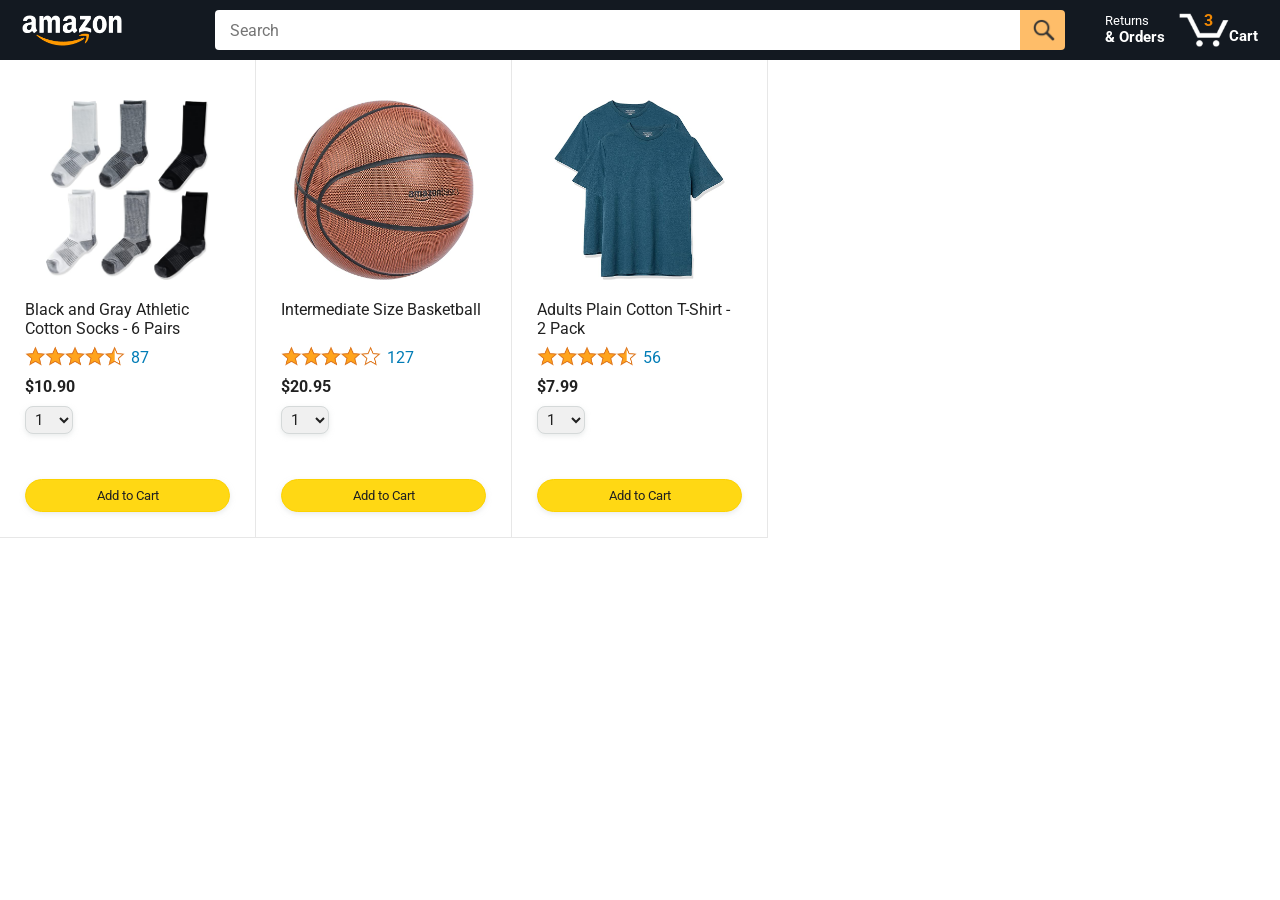
==== amazon.html @ a8ed7c8b "Initial commit: Set up project structure and basic files." ====
<!DOCTYPE html>
<html>
  <head>
    <title>Amazon Project</title>

    <meta name="viewport" content="width=device-width, initial-scale=1">

    <link rel="preconnect" href="https://fonts.googleapis.com">
    <link rel="preconnect" href="https://fonts.gstatic.com" crossorigin>
    <link href="https://fonts.googleapis.com/css2?family=Roboto:wght@400;500;700&display=swap" rel="stylesheet">

    <link rel="stylesheet" href="styles/shared/general.css">
    <link rel="stylesheet" href="styles/shared/amazon-header.css">
    <link rel="stylesheet" href="styles/pages/amazon.css">
  </head>
  <body>
    <div class="amazon-header">
      <div class="amazon-header-left-section">
        <a href="amazon.html" class="header-link">
          <img class="amazon-logo"
            src="images/amazon-logo-white.png">
          <img class="amazon-mobile-logo"
            src="images/amazon-mobile-logo-white.png">
        </a>
      </div>

      <div class="amazon-header-middle-section">
        <input class="search-bar" type="text" placeholder="Search">

        <button class="search-button">
          <img class="search-icon" src="images/icons/search-icon.png">
        </button>
      </div>

      <div class="amazon-header-right-section">
        <a class="orders-link header-link" href="orders.html">
          <span class="returns-text">Returns</span>
          <span class="orders-text">& Orders</span>
        </a>

        <a class="cart-link header-link" href="checkout.html">
          <img class="cart-icon" src="images/icons/cart-icon.png">
          <div class="cart-quantity">3</div>
          <div class="cart-text">Cart</div>
        </a>
      </div>
    </div>
    
    <div class="main">
      <div class="products-grid">
        <div class="product-container">
          <div class="product-image-container">
            <img class="product-image"
              src="images/products/athletic-cotton-socks-6-pairs.jpg">
          </div>

          <div class="product-name limit-text-to-2-lines">
            Black and Gray Athletic Cotton Socks - 6 Pairs
          </div>

          <div class="product-rating-container">
            <img class="product-rating-stars"
              src="images/ratings/rating-45.png">
            <div class="product-rating-count link-primary">
              87
            </div>
          </div>

          <div class="product-price">
            $10.90
          </div>

          <div class="product-quantity-container">
            <select>
              <option selected value="1">1</option>
              <option value="2">2</option>
              <option value="3">3</option>
              <option value="4">4</option>
              <option value="5">5</option>
              <option value="6">6</option>
              <option value="7">7</option>
              <option value="8">8</option>
              <option value="9">9</option>
              <option value="10">10</option>
            </select>
          </div>

          <div class="product-spacer"></div>

          <div class="added-to-cart">
            <img src="images/icons/checkmark.png">
            Added
          </div>

          <button class="add-to-cart-button button-primary">
            Add to Cart
          </button>
        </div>

        <div class="product-container">
          <div class="product-image-container">
            <img class="product-image"
              src="images/products/intermediate-composite-basketball.jpg">
          </div>

          <div class="product-name limit-text-to-2-lines">
            Intermediate Size Basketball
          </div>

          <div class="product-rating-container">
            <img class="product-rating-stars"
              src="images/ratings/rating-40.png">
            <div class="product-rating-count link-primary">
              127
            </div>
          </div>

          <div class="product-price">
            $20.95
          </div>

          <div class="product-quantity-container">
            <select>
              <option selected value="1">1</option>
              <option value="2">2</option>
              <option value="3">3</option>
              <option value="4">4</option>
              <option value="5">5</option>
              <option value="6">6</option>
              <option value="7">7</option>
              <option value="8">8</option>
              <option value="9">9</option>
              <option value="10">10</option>
            </select>
          </div>

          <div class="product-spacer"></div>

          <div class="added-to-cart">
            <img src="images/icons/checkmark.png">
            Added
          </div>

          <button class="add-to-cart-button button-primary">
            Add to Cart
          </button>
        </div>

        <div class="product-container">
          <div class="product-image-container">
            <img class="product-image"
              src="images/products/adults-plain-cotton-tshirt-2-pack-teal.jpg">
          </div>

          <div class="product-name limit-text-to-2-lines">
            Adults Plain Cotton T-Shirt - 2 Pack
          </div>

          <div class="product-rating-container">
            <img class="product-rating-stars"
              src="images/ratings/rating-45.png">
            <div class="product-rating-count link-primary">
              56
            </div>
          </div>

          <div class="product-price">
            $7.99
          </div>

          <div class="product-quantity-container">
            <select>
              <option selected value="1">1</option>
              <option value="2">2</option>
              <option value="3">3</option>
              <option value="4">4</option>
              <option value="5">5</option>
              <option value="6">6</option>
              <option value="7">7</option>
              <option value="8">8</option>
              <option value="9">9</option>
              <option value="10">10</option>
            </select>
          </div>

          <div class="product-spacer"></div>

          <div class="added-to-cart">
            <img src="images/icons/checkmark.png">
            Added
          </div>

          <button class="add-to-cart-button button-primary">
            Add to Cart
          </button>
        </div>
      </div>
    </div>
  </body>
</html>
---- styles/shared/general.css ----
body {
  font-family: Roboto, Arial;
  color: rgb(33, 33, 33);
  margin: 0;
}

p {
  margin: 0;
}

button {
  cursor: pointer;
}

select {
  cursor: pointer;
}

input, select, button {
  font-family: Roboto, Arial;
}

.button-primary {
  color: rgb(33, 33, 33);
  background-color: rgb(255, 216, 20);
  border: 1px solid rgb(252, 210, 0);
  border-radius: 8px;
  cursor: pointer;
  box-shadow: 0 2px 5px rgba(213, 217, 217, 0.5);
}

.button-primary:hover {
  background-color: rgb(247, 202, 0);
  border: 1px solid rgb(242, 194, 0);
}

.button-primary:active {
  background: rgb(255, 216, 20);
  border-color: rgb(252, 210, 0);
  box-shadow: none;
}

.button-secondary {
  color: rgb(33, 33, 33);
  background: white;
  border: 1px solid rgb(213, 217, 217);
  border-radius: 8px;
  cursor: pointer;
  box-shadow: 0 2px 5px rgba(213, 217, 217, 0.5);
}

.button-secondary:hover {
  background-color: rgb(247, 250, 250);
}

.button-secondary:active {
  background-color: rgb(237, 253, 255);
  box-shadow: none;
}

.limit-text-to-2-lines {
  display: -webkit-box;
  -webkit-line-clamp: 2;
  -webkit-box-orient: vertical;
  overflow: hidden;
}

.link-primary {
  color: rgb(1, 124, 182);
  cursor: pointer;
}

.link-primary:hover {
  color: rgb(196, 80, 0);
}

select {
  color: rgb(33, 33, 33);
  background-color: rgb(240, 240, 240);
  border: 1px solid rgb(213, 217, 217);
  border-radius: 8px;
  padding: 3px 5px;
  font-size: 15px;
  cursor: pointer;
  box-shadow: 0 2px 5px rgba(213, 217, 217, 0.5);
}

select:focus,
input:focus {
  outline: 2px solid rgb(255, 153, 0);
}
---- styles/shared/amazon-header.css ----
.amazon-header {
  background-color: rgb(19, 25, 33);
  color: white;
  padding-left: 15px;
  padding-right: 15px;

  display: flex;
  align-items: center;
  justify-content: space-between;

  position: fixed;
  top: 0;
  left: 0;
  right: 0;
  height: 60px;
}

.amazon-header-left-section {
  width: 180px;
}

@media (max-width: 800px) {
  .amazon-header-left-section {
    width: unset;
  }
}

.header-link {
  display: inline-block;
  padding: 6px;
  border-radius: 2px;
  cursor: pointer;
  text-decoration: none;
  border: 1px solid rgba(0, 0, 0, 0);
}

.header-link:hover {
  border: 1px solid white;
}

.amazon-logo {
  width: 100px;
  margin-top: 5px;
}

.amazon-mobile-logo {
  display: none;
}

@media (max-width: 575px) {
  .amazon-logo {
    display: none;
  }

  .amazon-mobile-logo {
    display: block;
    height: 35px;
    margin-top: 5px;
  }
}

.amazon-header-middle-section {
  flex: 1;
  max-width: 850px;
  margin-left: 10px;
  margin-right: 10px;
  display: flex;
}

.search-bar {
  flex: 1;
  width: 0;
  font-size: 16px;
  height: 38px;
  padding-left: 15px;
  border: none;
  border-top-left-radius: 4px;
  border-bottom-left-radius: 4px;
  border-top-right-radius: 0;
  border-bottom-right-radius: 0;
}

.search-button {
  background-color: rgb(254, 189, 105);
  border: none;
  width: 45px;
  height: 40px;
  border-top-right-radius: 4px;
  border-bottom-right-radius: 4px;
  flex-shrink: 0;
}

.search-icon {
  height: 22px;
  margin-left: 2px;
  margin-top: 3px;
}

.amazon-header-right-section {
  width: 180px;
  flex-shrink: 0;
  display: flex;
  justify-content: end;
}

.orders-link {
  color: white;
}

.returns-text {
  display: block;
  font-size: 13px;
}

.orders-text {
  display: block;
  font-size: 15px;
  font-weight: 700;
}

.cart-link {
  color: white;
  display: flex;
  align-items: center;
  position: relative;
}

.cart-icon {
  width: 50px;
}

.cart-text {
  margin-top: 12px;
  font-size: 15px;
  font-weight: 700;
}

.cart-quantity {
  color: rgb(240, 136, 4);
  font-size: 16px;
  font-weight: 700;

  position: absolute;
  top: 4px;
  left: 22px;
  
  width: 26px;
  text-align: center;
}
---- styles/pages/amazon.css ----
.main {
  margin-top: 60px;
}

.products-grid {
  display: grid;

  grid-template-columns: repeat(8, 1fr);
}

@media (max-width: 2000px) {
  .products-grid {
    grid-template-columns: repeat(7, 1fr);
  }
}


@media (max-width: 1600px) {
  .products-grid {
    grid-template-columns: repeat(6, 1fr);
  }
}

@media (max-width: 1300px) {
  .products-grid {
    grid-template-columns: repeat(5, 1fr);
  }
}

@media (max-width: 1000px) {
  .products-grid {
    grid-template-columns: repeat(4, 1fr);
  }
}

@media (max-width: 800px) {
  .products-grid {
    grid-template-columns: repeat(3, 1fr);
  }
}

@media (max-width: 575px) {
  .products-grid {
    grid-template-columns: repeat(2, 1fr);
  }
}

@media (max-width: 450px) {
  .products-grid {
    grid-template-columns: 1fr;
  }
}

.product-container {
  padding-top: 40px;
  padding-bottom: 25px;
  padding-left: 25px;
  padding-right: 25px;

  border-right: 1px solid rgb(231, 231, 231);
  border-bottom: 1px solid rgb(231, 231, 231);

  display: flex;
  flex-direction: column;
}

.product-image-container {
  display: flex;
  justify-content: center;
  align-items: center;

  height: 180px;
  margin-bottom: 20px;
}

.product-image {
  max-width: 100%;
  max-height: 100%;
}

.product-name {
  height: 40px;
  margin-bottom: 5px;
}

.product-rating-container {
  display: flex;
  align-items: center;
  margin-bottom: 10px;
}

.product-rating-stars {
  width: 100px;
  margin-right: 6px;
}

.product-rating-count {
  color: rgb(1, 124, 182);
  cursor: pointer;
  margin-top: 3px;
}

.product-price {
  font-weight: 700;
  margin-bottom: 10px;
}

.product-quantity-container {
  margin-bottom: 17px;
}

.product-spacer {
  flex: 1;
}

.added-to-cart {
  color: rgb(6, 125, 98);
  font-size: 16px;

  display: flex;
  align-items: center;
  margin-bottom: 8px;

  opacity: 0;
}

.added-to-cart img {
  height: 20px;
  margin-right: 5px;
}

.add-to-cart-button {
  width: 100%;
  padding: 8px;
  border-radius: 50px;
}
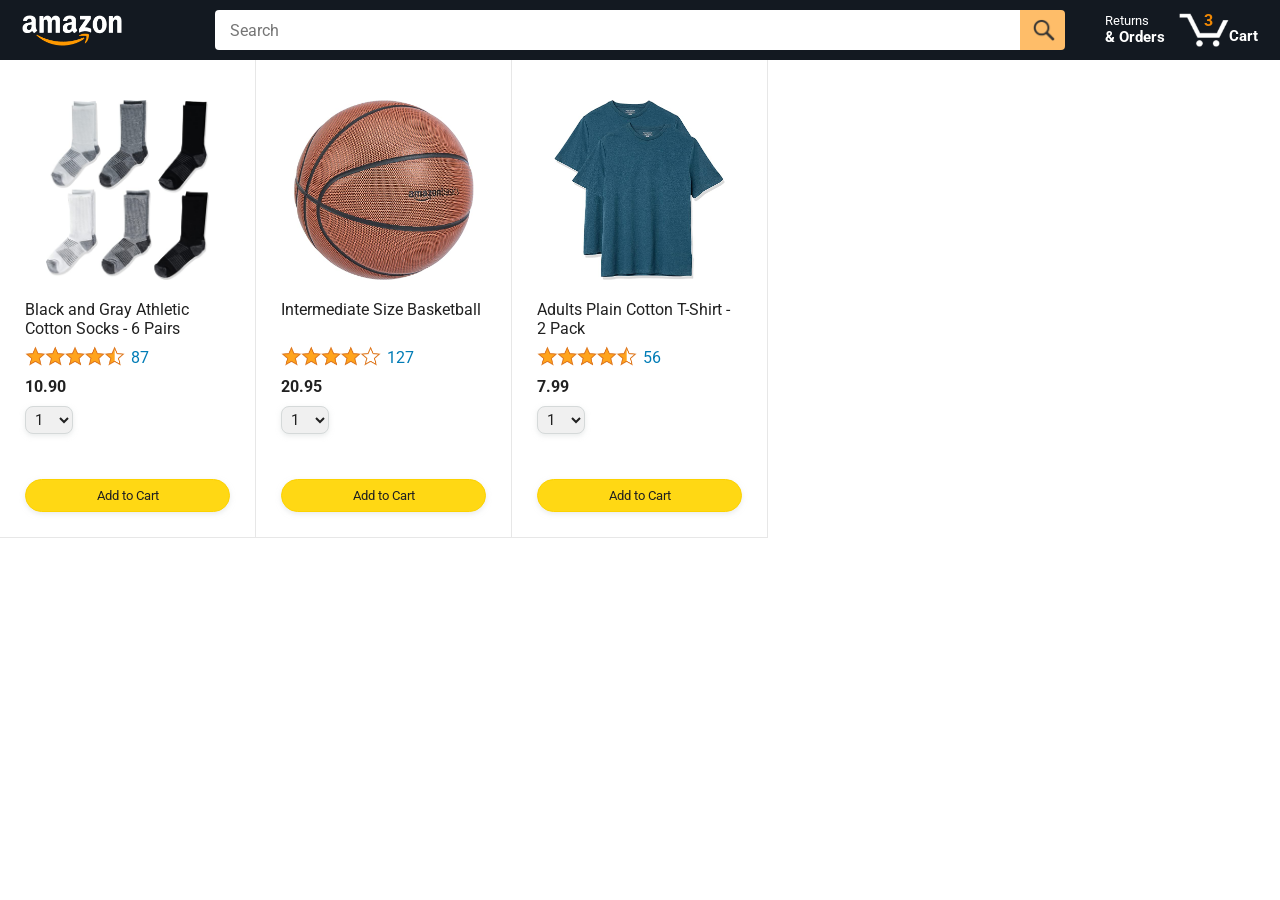
==== commit 9392e4cf: "Generate HTML with JS" ====
--- a/amazon.html
+++ b/amazon.html
@@ -47,154 +47,10 @@
     </div>
     
     <div class="main">
-      <div class="products-grid">
-        <div class="product-container">
-          <div class="product-image-container">
-            <img class="product-image"
-              src="images/products/athletic-cotton-socks-6-pairs.jpg">
-          </div>
-
-          <div class="product-name limit-text-to-2-lines">
-            Black and Gray Athletic Cotton Socks - 6 Pairs
-          </div>
-
-          <div class="product-rating-container">
-            <img class="product-rating-stars"
-              src="images/ratings/rating-45.png">
-            <div class="product-rating-count link-primary">
-              87
-            </div>
-          </div>
-
-          <div class="product-price">
-            $10.90
-          </div>
-
-          <div class="product-quantity-container">
-            <select>
-              <option selected value="1">1</option>
-              <option value="2">2</option>
-              <option value="3">3</option>
-              <option value="4">4</option>
-              <option value="5">5</option>
-              <option value="6">6</option>
-              <option value="7">7</option>
-              <option value="8">8</option>
-              <option value="9">9</option>
-              <option value="10">10</option>
-            </select>
-          </div>
-
-          <div class="product-spacer"></div>
-
-          <div class="added-to-cart">
-            <img src="images/icons/checkmark.png">
-            Added
-          </div>
-
-          <button class="add-to-cart-button button-primary">
-            Add to Cart
-          </button>
-        </div>
-
-        <div class="product-container">
-          <div class="product-image-container">
-            <img class="product-image"
-              src="images/products/intermediate-composite-basketball.jpg">
-          </div>
-
-          <div class="product-name limit-text-to-2-lines">
-            Intermediate Size Basketball
-          </div>
-
-          <div class="product-rating-container">
-            <img class="product-rating-stars"
-              src="images/ratings/rating-40.png">
-            <div class="product-rating-count link-primary">
-              127
-            </div>
-          </div>
-
-          <div class="product-price">
-            $20.95
-          </div>
-
-          <div class="product-quantity-container">
-            <select>
-              <option selected value="1">1</option>
-              <option value="2">2</option>
-              <option value="3">3</option>
-              <option value="4">4</option>
-              <option value="5">5</option>
-              <option value="6">6</option>
-              <option value="7">7</option>
-              <option value="8">8</option>
-              <option value="9">9</option>
-              <option value="10">10</option>
-            </select>
-          </div>
-
-          <div class="product-spacer"></div>
-
-          <div class="added-to-cart">
-            <img src="images/icons/checkmark.png">
-            Added
-          </div>
-
-          <button class="add-to-cart-button button-primary">
-            Add to Cart
-          </button>
-        </div>
-
-        <div class="product-container">
-          <div class="product-image-container">
-            <img class="product-image"
-              src="images/products/adults-plain-cotton-tshirt-2-pack-teal.jpg">
-          </div>
-
-          <div class="product-name limit-text-to-2-lines">
-            Adults Plain Cotton T-Shirt - 2 Pack
-          </div>
-
-          <div class="product-rating-container">
-            <img class="product-rating-stars"
-              src="images/ratings/rating-45.png">
-            <div class="product-rating-count link-primary">
-              56
-            </div>
-          </div>
-
-          <div class="product-price">
-            $7.99
-          </div>
-
-          <div class="product-quantity-container">
-            <select>
-              <option selected value="1">1</option>
-              <option value="2">2</option>
-              <option value="3">3</option>
-              <option value="4">4</option>
-              <option value="5">5</option>
-              <option value="6">6</option>
-              <option value="7">7</option>
-              <option value="8">8</option>
-              <option value="9">9</option>
-              <option value="10">10</option>
-            </select>
-          </div>
-
-          <div class="product-spacer"></div>
-
-          <div class="added-to-cart">
-            <img src="images/icons/checkmark.png">
-            Added
-          </div>
-
-          <button class="add-to-cart-button button-primary">
-            Add to Cart
-          </button>
-        </div>
+      <div class="products-grid js-product-grid">
+  
       </div>
     </div>
+    <script src="scripts/amazon.js"></script>
   </body>
 </html>
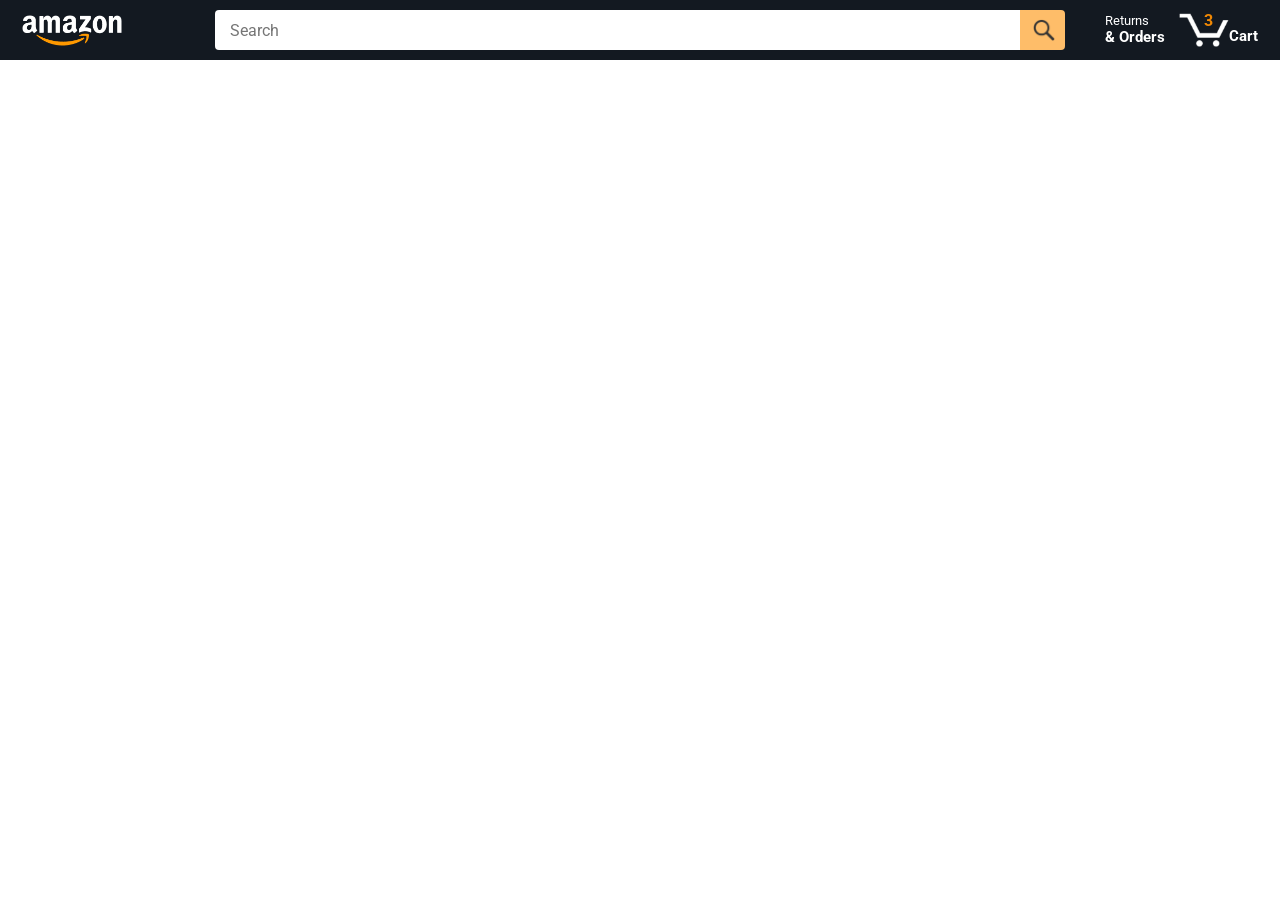
==== commit df5d041f: "Use products.js file" ====
--- a/amazon.html
+++ b/amazon.html
@@ -51,6 +51,7 @@
   
       </div>
     </div>
+    <script src="data/products.js"></script>
     <script src="scripts/amazon.js"></script>
   </body>
 </html>
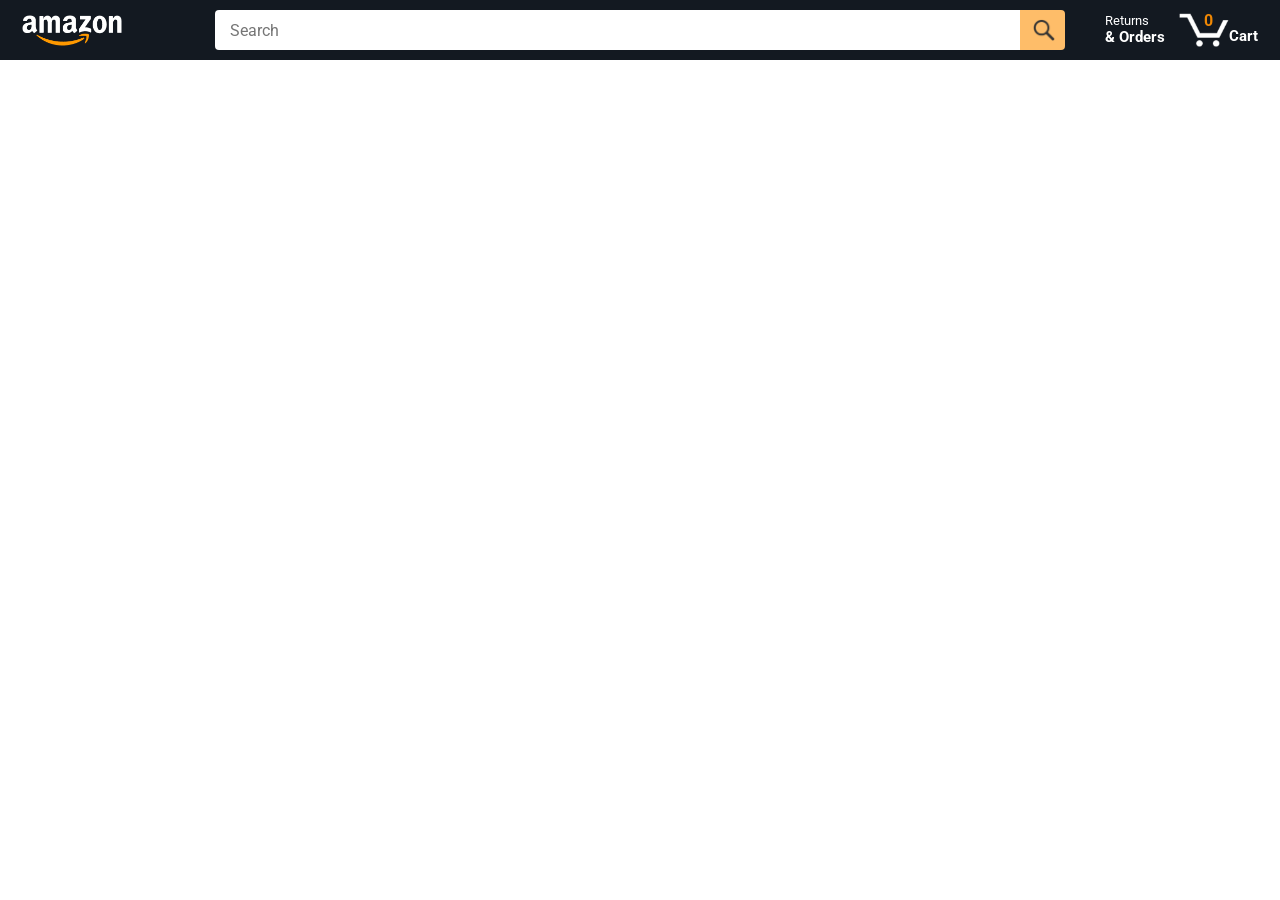
==== commit 29671ce5: "Make cart quantity interactive" ====
--- a/amazon.html
+++ b/amazon.html
@@ -40,7 +40,7 @@
 
         <a class="cart-link header-link" href="checkout.html">
           <img class="cart-icon" src="images/icons/cart-icon.png">
-          <div class="cart-quantity">3</div>
+          <div class="cart-quantity js-cart-quantity">0</div>
           <div class="cart-text">Cart</div>
         </a>
       </div>
@@ -51,6 +51,8 @@
   
       </div>
     </div>
+
+    <script src="data/cart.js"></script>
     <script src="data/products.js"></script>
     <script src="scripts/amazon.js"></script>
   </body>
